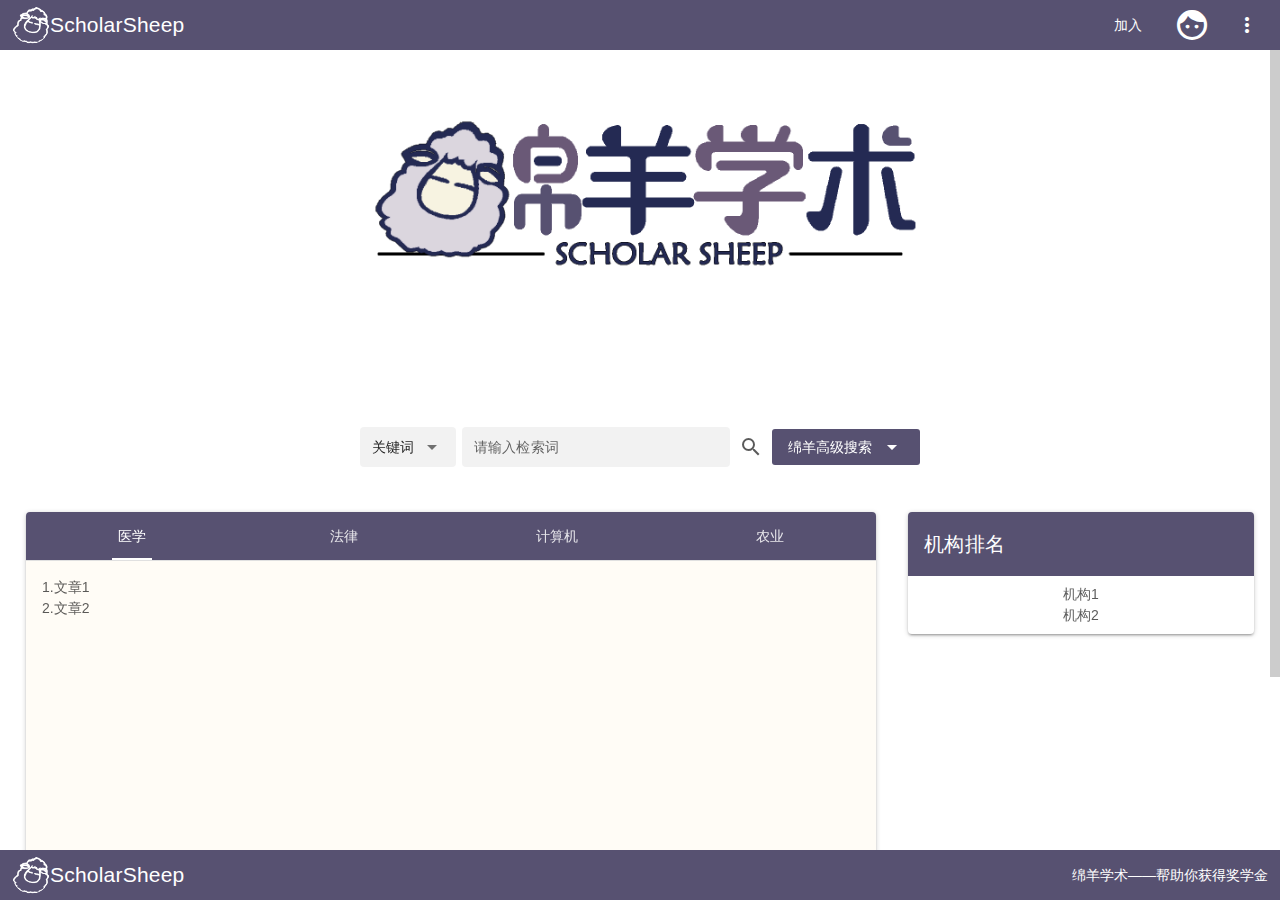
==== sheep-portal/src/main/resources/static/index.html @ ab865638 "前端测试版本" ====
<!DOCTYPE html><html><head><title>Quasar App</title><meta charset=utf-8><meta name=description content="AvVue.js framework app"><meta name=format-detection content="telephone=no"><meta name=msapplication-tap-highlight content=no><meta name=viewport content="user-scalable=no,initial-scale=1,maximum-scale=1,minimum-scale=1,width=device-width"><link rel=icon type=image/png sizes=128x128 href=icons/favicon-128x128.png><link rel=icon type=image/png sizes=96x96 href=icons/favicon-96x96.png><link rel=icon type=image/png sizes=32x32 href=icons/favicon-32x32.png><link rel=icon type=image/png sizes=16x16 href=icons/favicon-16x16.png><link rel=icon type=image/ico href=favicon.ico><link href=css/vendor.0bdaecd3.css rel=stylesheet><link href=css/app.82cd8e9e.css rel=stylesheet></head><body><div id=q-app></div><script src=js/vendor.d7cc843e.js></script><script src=js/app.5cd20eac.js></script></body></html>
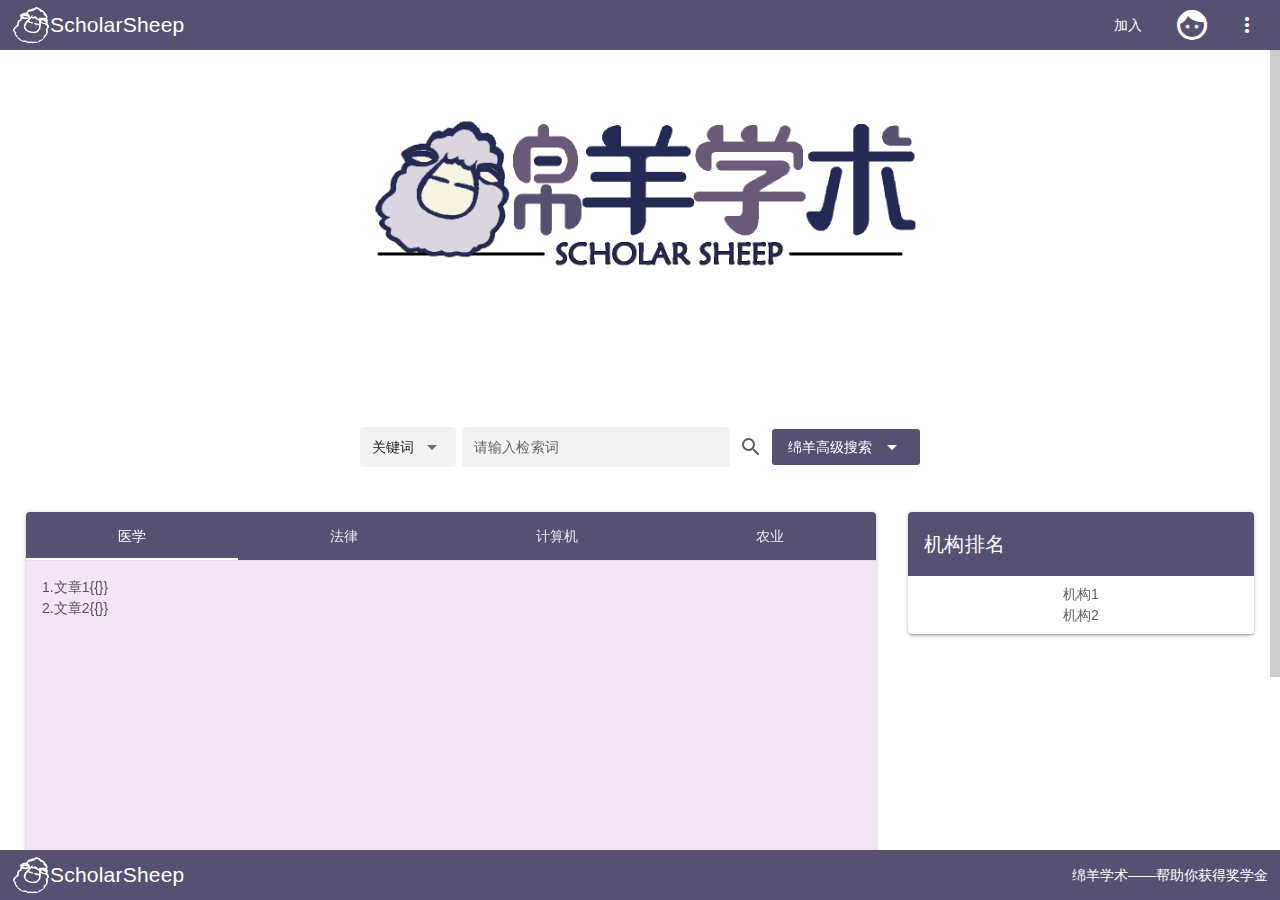
==== commit a3155dd1: "消息功能" ====
--- a/sheep-portal/src/main/resources/static/index.html
+++ b/sheep-portal/src/main/resources/static/index.html
@@ -1 +1 @@
-<!DOCTYPE html><html><head><title>Quasar App</title><meta charset=utf-8><meta name=description content="AvVue.js framework app"><meta name=format-detection content="telephone=no"><meta name=msapplication-tap-highlight content=no><meta name=viewport content="user-scalable=no,initial-scale=1,maximum-scale=1,minimum-scale=1,width=device-width"><link rel=icon type=image/png sizes=128x128 href=icons/favicon-128x128.png><link rel=icon type=image/png sizes=96x96 href=icons/favicon-96x96.png><link rel=icon type=image/png sizes=32x32 href=icons/favicon-32x32.png><link rel=icon type=image/png sizes=16x16 href=icons/favicon-16x16.png><link rel=icon type=image/ico href=favicon.ico><link href=css/vendor.0bdaecd3.css rel=stylesheet><link href=css/app.82cd8e9e.css rel=stylesheet></head><body><div id=q-app></div><script src=js/vendor.d7cc843e.js></script><script src=js/app.5cd20eac.js></script></body></html>+<!DOCTYPE html><html><head><title>Quasar App</title><meta charset=utf-8><meta name=description content="AvVue.js framework app"><meta name=format-detection content="telephone=no"><meta name=msapplication-tap-highlight content=no><meta name=viewport content="user-scalable=no,initial-scale=1,maximum-scale=1,minimum-scale=1,width=device-width"><link rel=icon type=image/png sizes=128x128 href=icons/favicon-128x128.png><link rel=icon type=image/png sizes=96x96 href=icons/favicon-96x96.png><link rel=icon type=image/png sizes=32x32 href=icons/favicon-32x32.png><link rel=icon type=image/png sizes=16x16 href=icons/favicon-16x16.png><link rel=icon type=image/ico href=favicon.ico><link href=css/vendor.0bdaecd3.css rel=stylesheet><link href=css/app.82cd8e9e.css rel=stylesheet></head><body><div id=q-app></div><script src=js/vendor.d7cc843e.js></script><script src=js/app.d186b1e5.js></script></body></html>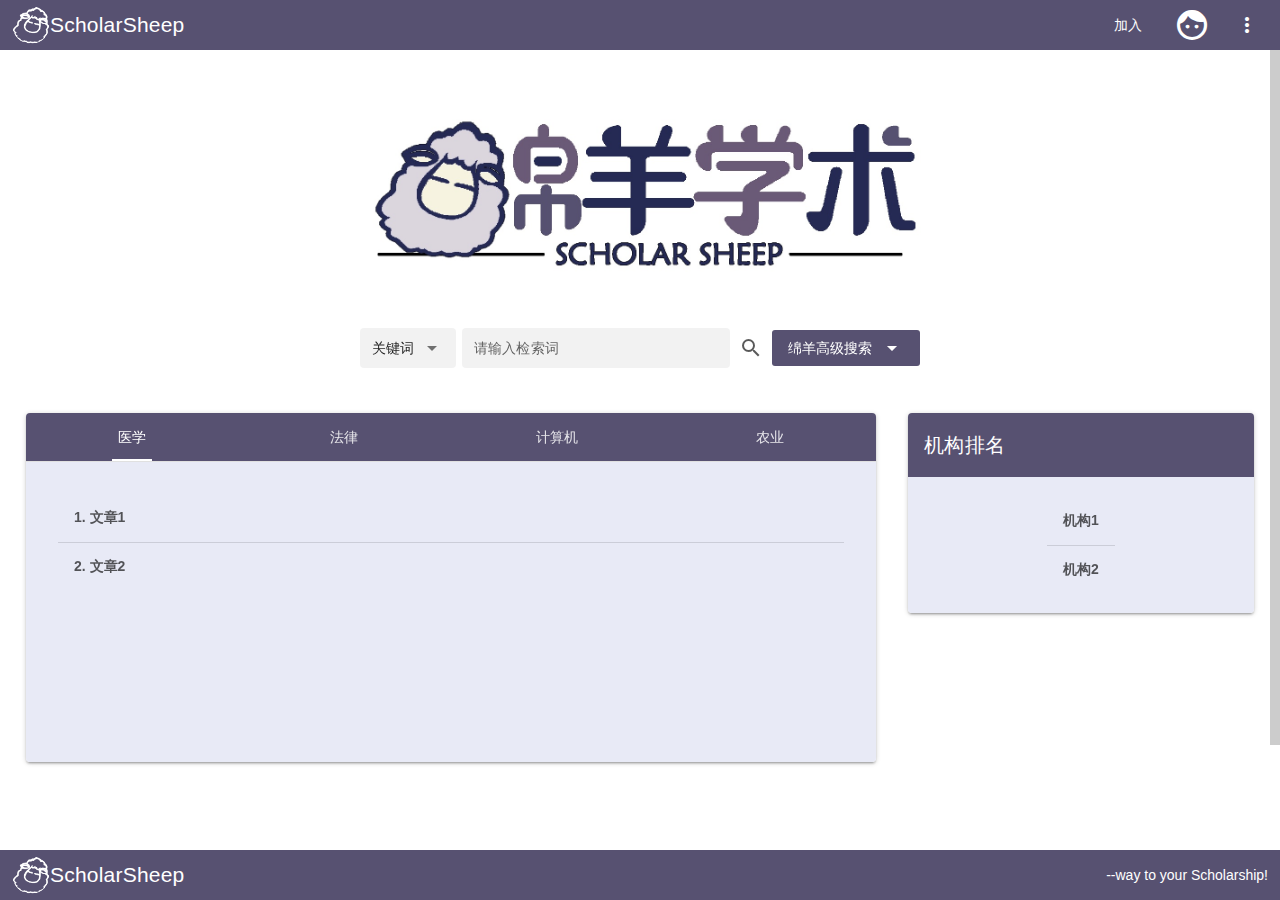
==== commit 27010622: "聊天功能" ====
--- a/sheep-portal/src/main/resources/static/index.html
+++ b/sheep-portal/src/main/resources/static/index.html
@@ -1 +1 @@
-<!DOCTYPE html><html><head><title>Quasar App</title><meta charset=utf-8><meta name=description content="AvVue.js framework app"><meta name=format-detection content="telephone=no"><meta name=msapplication-tap-highlight content=no><meta name=viewport content="user-scalable=no,initial-scale=1,maximum-scale=1,minimum-scale=1,width=device-width"><link rel=icon type=image/png sizes=128x128 href=icons/favicon-128x128.png><link rel=icon type=image/png sizes=96x96 href=icons/favicon-96x96.png><link rel=icon type=image/png sizes=32x32 href=icons/favicon-32x32.png><link rel=icon type=image/png sizes=16x16 href=icons/favicon-16x16.png><link rel=icon type=image/ico href=favicon.ico><link href=css/vendor.0bdaecd3.css rel=stylesheet><link href=css/app.82cd8e9e.css rel=stylesheet></head><body><div id=q-app></div><script src=js/vendor.d7cc843e.js></script><script src=js/app.d186b1e5.js></script></body></html>+<!DOCTYPE html><html><head><title>Quasar App</title><meta charset=utf-8><meta name=description content="AvVue.js framework app"><meta name=format-detection content="telephone=no"><meta name=msapplication-tap-highlight content=no><meta name=viewport content="user-scalable=no,initial-scale=1,maximum-scale=1,minimum-scale=1,width=device-width"><link rel=icon type=image/png sizes=128x128 href=icons/favicon-128x128.png><link rel=icon type=image/png sizes=96x96 href=icons/favicon-96x96.png><link rel=icon type=image/png sizes=32x32 href=icons/favicon-32x32.png><link rel=icon type=image/png sizes=16x16 href=icons/favicon-16x16.png><link rel=icon type=image/ico href=favicon.ico><link href=css/vendor.f5f32fe7.css rel=stylesheet><link href=css/app.82cd8e9e.css rel=stylesheet></head><body><div id=q-app></div><script src=js/vendor.26de1e7b.js></script><script src=js/app.cf62e303.js></script></body></html>